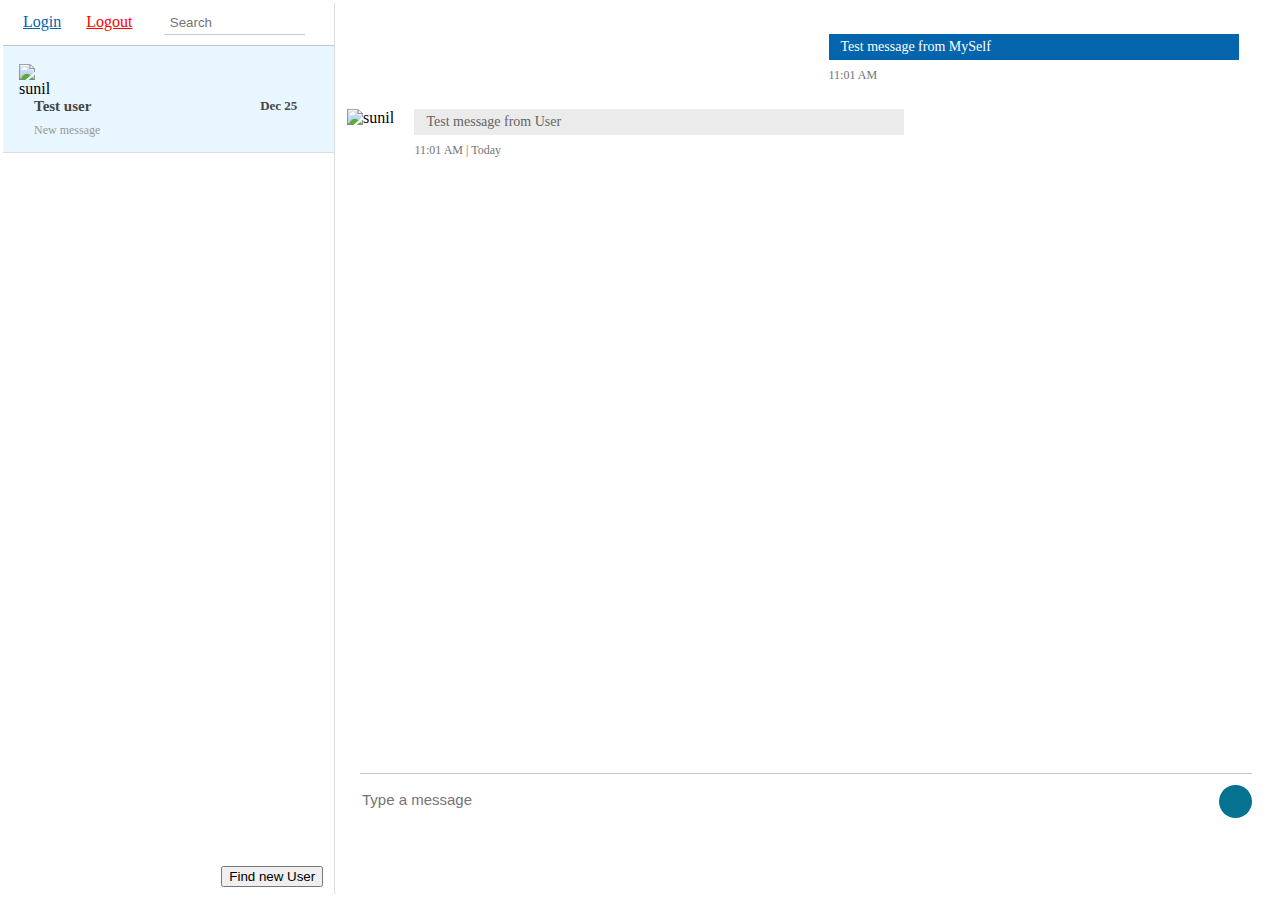
==== index.html @ c70966f1 "first commit" ====
<!DOCTYPE html>

<html lang="ru">

<head>
  <meta charset="utf-8">
  <meta name="robots" content="noindex, nofollow">

  <title>Chat example</title>
  <meta name="viewport" content="width=device-width, initial-scale=1">

  <link rel="stylesheet" href="main.css">

</head>

<body>
  <meta charset="utf-8">
  <meta name="viewport" content="width=device-width, initial-scale=1">

  <!-- <link rel="stylesheet" href="https://stackpath.bootstrapcdn.com/font-awesome/4.7.0/css/font-awesome.min.css">
  <link rel="stylesheet" href="https://maxcdn.bootstrapcdn.com/bootstrap/3.3.7/css/bootstrap.min.css"> -->

  <div class="inbox_msg">
    <div class="inbox_people">
      <div class="headind_srch">
        <div class="recent_heading">
            <a style="color: #0465ac;" href="./login.html">Login</a>
            <a style="color: red; margin-left: 25px;" href="#login">Logout</a>
        </div>
        <div class="srch_bar">
          <div class="stylish-input-group">
            <input type="text" class="search-bar" placeholder="Search">
          </div>
        </div>
      </div>
      <div class="inbox_chat scroll">
        <div class="chat_list active_chat">
          <div class="chat_people">
            <div class="chat_img"> <img src="https://ptetutorials.com/images/user-profile.png" alt="sunil"> </div>
            <div class="chat_ib">
              <h5>Test user <span class="chat_date">Dec 25</span></h5>
              <p>New message</p>
            </div>
          </div>
        </div>

        <button style="bottom: 59px; right: 11px; position: absolute;">Find new User</button>
      </div>
    </div>
    <div class="mesgs">
      <div class="msg_history">
        <div class="outgoing_msg">
          <div class="sent_msg">
            <p>Test message from MySelf</p>
            <span class="time_date"> 11:01 AM</span>
          </div>
        </div>
        <div class="incoming_msg">
          <div class="incoming_msg_img"> <img src="https://ptetutorials.com/images/user-profile.png" alt="sunil">
          </div>
          <div class="received_msg">
            <div class="received_withd_msg">
              <p>Test message from User </p>
              <span class="time_date"> 11:01 AM | Today</span>
            </div>
          </div>
        </div>
      </div>
      <div class="type_msg">
        <div class="input_msg_write">
          <input type="text" class="write_msg" placeholder="Type a message">
          <button class="msg_send_btn" type="button"><i class="fa fa-paper-plane" aria-hidden="true"></i></button>
        </div>
      </div>
    </div>
  </div>

</body>

</html>
---- main.css ----
.container{
  max-width:900px;
}
.inbox_people {
background: #fff;
float: left;
overflow: hidden;
width: 26%;
border-right: 1px solid #ddd;
min-height: 100vh;
}

body{
  margin: 0;
}

.inbox_msg {
clear: both;
overflow: hidden;
max-height: 99vh;
margin: 3px;
}

.top_spac {
margin: 20px 0 0;
}

.recent_heading {
float: left;
width: 40%;
display: flex;
}

.srch_bar {
display: inline-block;
text-align: right;
width: 60%;
}

.headind_srch {
padding: 10px 29px 10px 20px;
overflow: hidden;
border-bottom: 1px solid #c4c4c4;
}

.recent_heading h4 {
color: #0465ac;
  font-size: 16px;
  margin: auto;
  line-height: 29px;
}

.srch_bar input {
outline: none;
border: 1px solid #cdcdcd;
border-width: 0 0 1px 0;
width: 80%;
padding: 2px 0 4px 6px;
background: none;
}

.srch_bar .input-group-addon button {
background: rgba(0, 0, 0, 0) none repeat scroll 0 0;
border: medium none;
padding: 0;
color: #707070;
font-size: 18px;
}

.srch_bar .input-group-addon {
margin: 0 0 0 -27px;
}

.chat_ib h5 {
font-size: 15px;
color: #464646;
margin: 0 0 8px 0;
}

.chat_ib h5 span {
font-size: 13px;
float: right;
}

.chat_ib p {
  font-size: 12px;
  color: #989898;
  margin: auto;
  display: inline-block;
  white-space: nowrap;
  overflow: hidden;
  text-overflow: ellipsis;
}

.chat_img {
float: left;
width: 11%;
}

.chat_img img {
width: 100%
}

.chat_ib {
float: left;
padding: 0 0 0 15px;
width: 88%;
}

.chat_people {
overflow: hidden;
clear: both;
}

.chat_list {
border-bottom: 1px solid #ddd;
margin: 0;
padding: 18px 16px 10px;
}

.inbox_chat {
height: 100vh;
overflow-y: scroll;
position: relative;
}

.active_chat {
background: #e8f6ff;
}

.incoming_msg_img {
display: inline-block;
width: 6%;
}

.incoming_msg_img img {
width: 100%;
}

.received_msg {
display: inline-block;
padding: 0 0 0 10px;
vertical-align: top;
width: 92%;
}

.received_withd_msg p {
background: #ebebeb none repeat scroll 0 0;
color: #646464;
font-size: 14px;
margin: 0;
padding: 5px 10px 5px 12px;
width: 100%;
}

.time_date {
color: #747474;
display: block;
font-size: 12px;
margin: 8px 0 0;
}

.received_withd_msg {
width: 57%;
}

.mesgs{
width:70%;
margin-left: 27%;
margin-top: 5px;
}

.sent_msg p {
background:#0465ac;
font-size: 14px;
margin: 0;
color: #fff;
padding: 5px 10px 5px 12px;
width: 100%;
}

.outgoing_msg {
overflow: hidden;
margin: 26px 0 26px;
}

.sent_msg {
float: right;
width: 46%;
}

.input_msg_write input {
background: rgba(0, 0, 0, 0) none repeat scroll 0 0;
border: medium none;
color: #4c4c4c;
font-size: 15px;
min-height: 48px;
width: 100%;
outline:none;
}

.type_msg {
border-top: 1px solid #c4c4c4;
position: relative;
margin-left: 13px;
width: 100%;
}

.msg_send_btn {
background: #05728f;
border:none;
border-radius: 50%;
color: #fff;
cursor: pointer;
font-size: 15px;
height: 33px;
position: absolute;
right: 0;
top: 11px;
width: 33px;
}

.msg_history {
height: 85vh;
overflow-y: auto;
}

.login-page {
  width: 100%;
  min-height: 100vh;
  display: flex;
  justify-content: center;
  align-items: center;
}

.login-form-1 {
   max-width: 200px;
   width: 100%;
   margin: 0 auto;
   padding: 40px;
   display: flex;
   flex-direction: column;
   justify-content: space-between;
   height: 150px;
}

.login-form-1 h3 {
   text-align: center;
   color: #333;
}
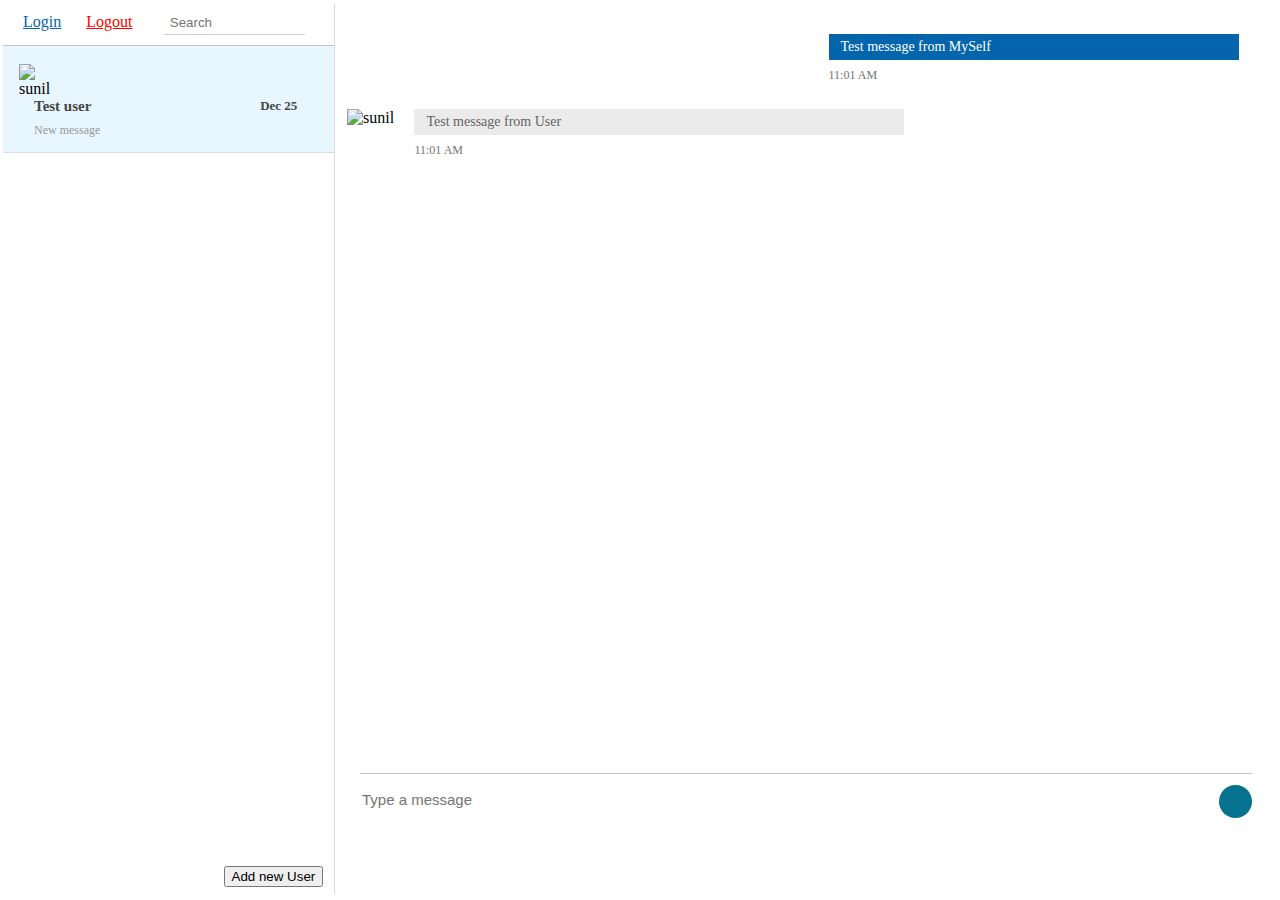
==== commit be7ac872: "Updated button text" ====
--- a/index.html
+++ b/index.html
@@ -17,8 +17,6 @@
   <meta charset="utf-8">
   <meta name="viewport" content="width=device-width, initial-scale=1">
 
-  <!-- <link rel="stylesheet" href="https://stackpath.bootstrapcdn.com/font-awesome/4.7.0/css/font-awesome.min.css">
-  <link rel="stylesheet" href="https://maxcdn.bootstrapcdn.com/bootstrap/3.3.7/css/bootstrap.min.css"> -->
 
   <div class="inbox_msg">
     <div class="inbox_people">
@@ -44,9 +42,12 @@
           </div>
         </div>
 
-        <button style="bottom: 59px; right: 11px; position: absolute;">Find new User</button>
+        <button style="bottom: 59px; right: 11px; position: absolute;">Add new User</button>
       </div>
     </div>
+
+
+
     <div class="mesgs">
       <div class="msg_history">
         <div class="outgoing_msg">
@@ -61,7 +62,7 @@
           <div class="received_msg">
             <div class="received_withd_msg">
               <p>Test message from User </p>
-              <span class="time_date"> 11:01 AM | Today</span>
+              <span class="time_date"> 11:01 AM</span>
             </div>
           </div>
         </div>
--- a/main.css
+++ b/main.css
@@ -51,7 +51,6 @@
 }
 
 .srch_bar input {
-outline: none;
 border: 1px solid #cdcdcd;
 border-width: 0 0 1px 0;
 width: 80%;
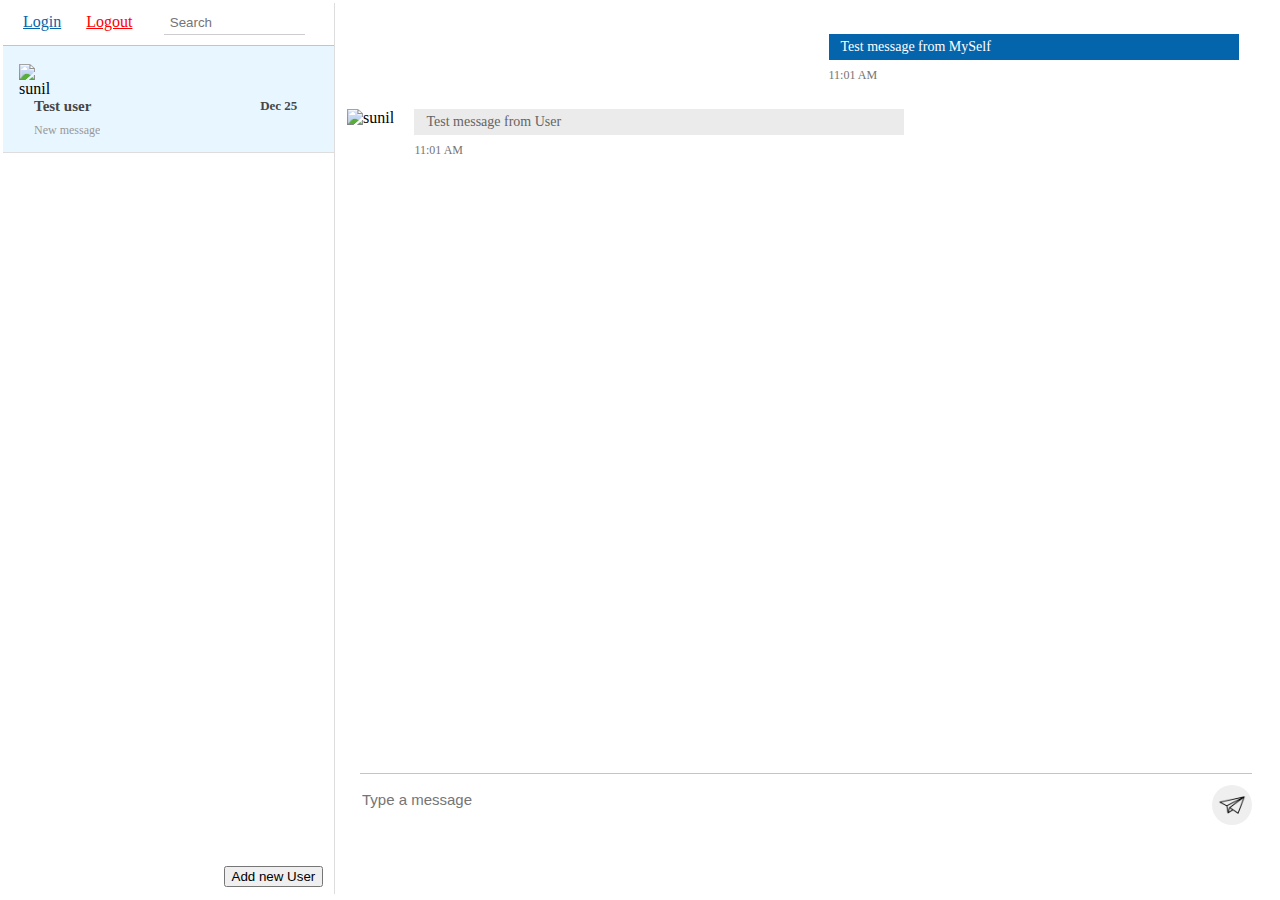
==== commit 369ca6ca: "Added icon for send buttom" ====
--- a/index.html
+++ b/index.html
@@ -70,7 +70,7 @@
       <div class="type_msg">
         <div class="input_msg_write">
           <input type="text" class="write_msg" placeholder="Type a message">
-          <button class="msg_send_btn" type="button"><i class="fa fa-paper-plane" aria-hidden="true"></i></button>
+          <button class="msg_send_btn" type="button"><img src="sent_icon3.png" style="width: 100%;"></img></button>
         </div>
       </div>
     </div>
--- a/main.css
+++ b/main.css
@@ -206,17 +206,20 @@
 }
 
 .msg_send_btn {
-background: #05728f;
+/* background: #05728f; */
 border:none;
 border-radius: 50%;
 color: #fff;
 cursor: pointer;
 font-size: 15px;
-height: 33px;
+height: 40px;
 position: absolute;
 right: 0;
 top: 11px;
-width: 33px;
+width: 40px;
+display: flex;
+align-items: center;
+justify-content: center;
 }
 
 .msg_history {
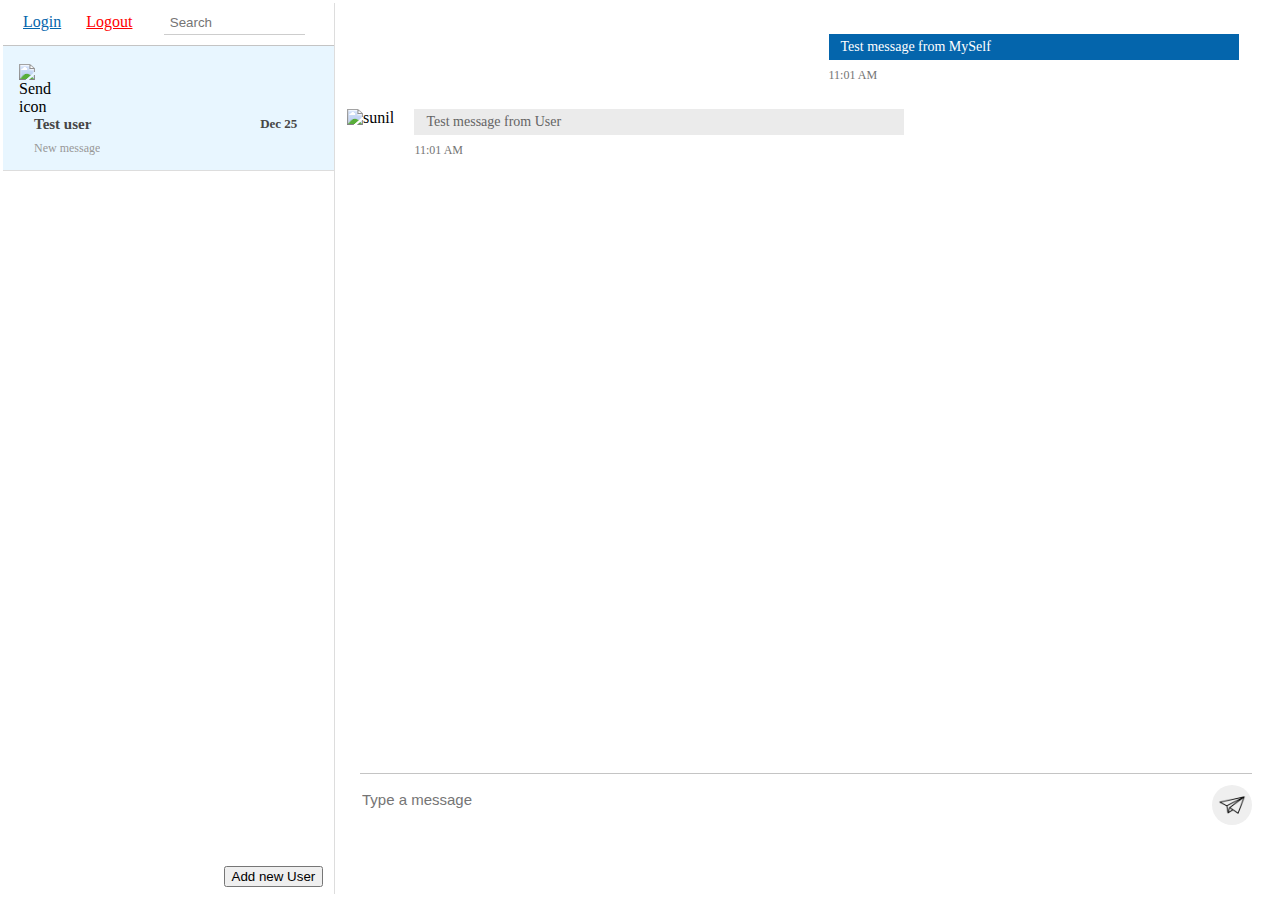
==== commit 00b868e0: "Removed unnecessary code" ====
--- a/index.html
+++ b/index.html
@@ -14,10 +14,7 @@
 </head>
 
 <body>
-  <meta charset="utf-8">
-  <meta name="viewport" content="width=device-width, initial-scale=1">
-
-
+ 
   <div class="inbox_msg">
     <div class="inbox_people">
       <div class="headind_srch">
@@ -34,7 +31,7 @@
       <div class="inbox_chat scroll">
         <div class="chat_list active_chat">
           <div class="chat_people">
-            <div class="chat_img"> <img src="https://ptetutorials.com/images/user-profile.png" alt="sunil"> </div>
+            <div class="chat_img"> <img alt="Send icon" src="https://ptetutorials.com/images/user-profile.png" alt="sunil"> </div>
             <div class="chat_ib">
               <h5>Test user <span class="chat_date">Dec 25</span></h5>
               <p>New message</p>
@@ -45,7 +42,6 @@
         <button style="bottom: 59px; right: 11px; position: absolute;">Add new User</button>
       </div>
     </div>
-
 
 
     <div class="mesgs">
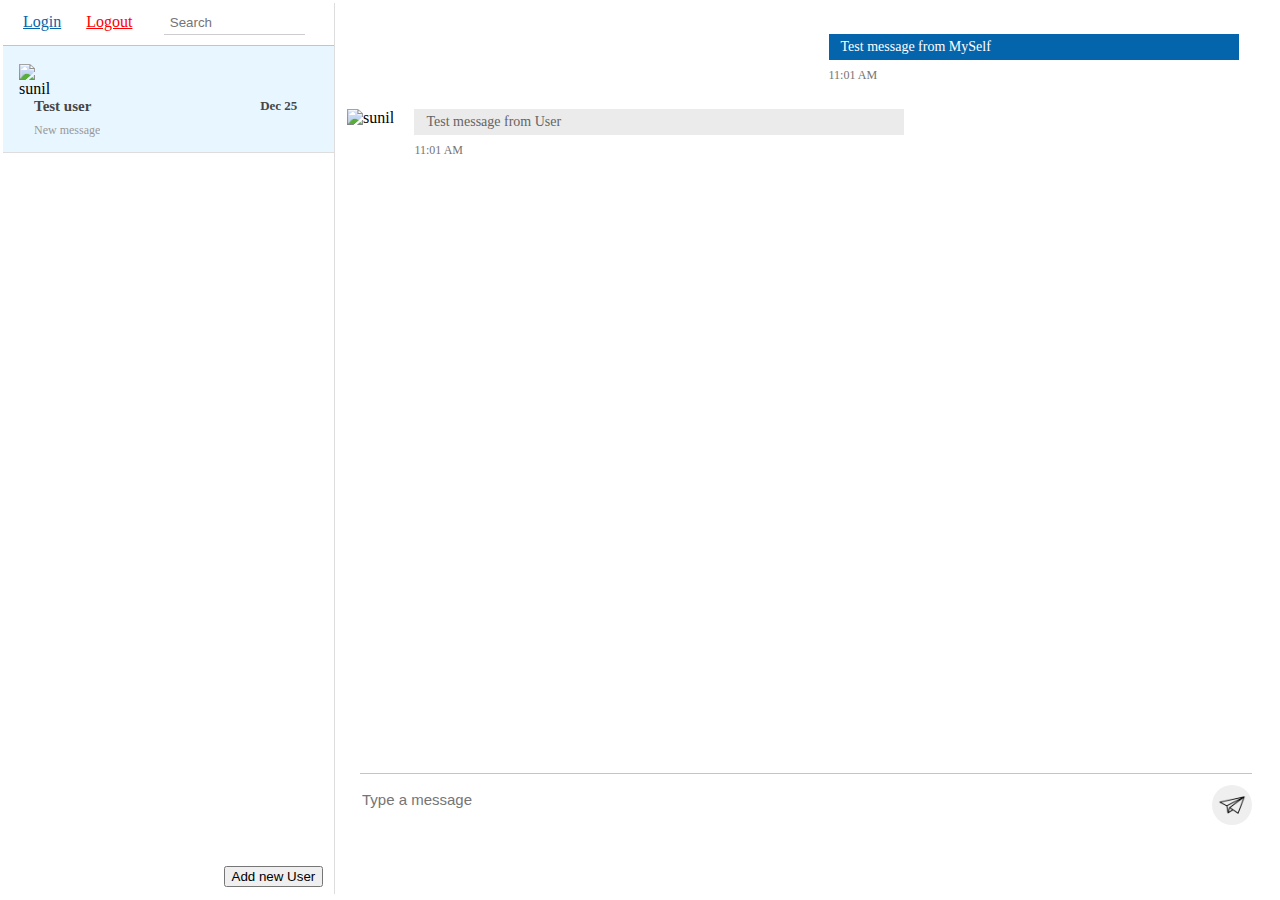
==== commit c3d775b0: "updated html code" ====
--- a/index.html
+++ b/index.html
@@ -31,7 +31,7 @@
       <div class="inbox_chat scroll">
         <div class="chat_list active_chat">
           <div class="chat_people">
-            <div class="chat_img"> <img alt="Send icon" src="https://ptetutorials.com/images/user-profile.png" alt="sunil"> </div>
+            <div class="chat_img"> <img src="https://ptetutorials.com/images/user-profile.png" alt="sunil"> </div>
             <div class="chat_ib">
               <h5>Test user <span class="chat_date">Dec 25</span></h5>
               <p>New message</p>
@@ -42,7 +42,6 @@
         <button style="bottom: 59px; right: 11px; position: absolute;">Add new User</button>
       </div>
     </div>
-
 
     <div class="mesgs">
       <div class="msg_history">
@@ -66,7 +65,7 @@
       <div class="type_msg">
         <div class="input_msg_write">
           <input type="text" class="write_msg" placeholder="Type a message">
-          <button class="msg_send_btn" type="button"><img src="sent_icon3.png" style="width: 100%;"></img></button>
+          <button class="msg_send_btn" type="button"><img alt="Send icon" src="sent_icon3.png" style="width: 100%;"></button>
         </div>
       </div>
     </div>
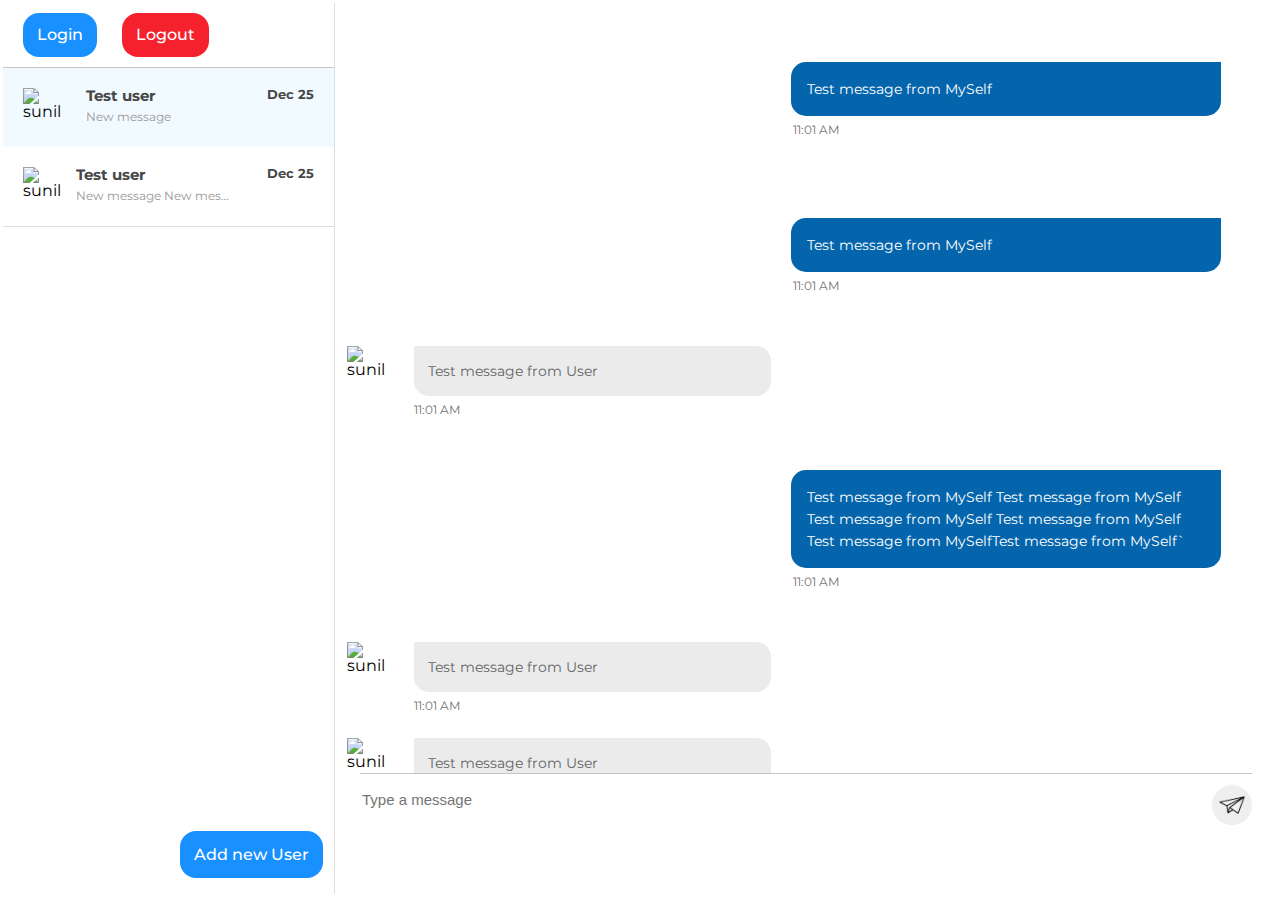
==== commit 208e79ab: "Updated styles & updated login page" ====
--- a/index.html
+++ b/index.html
@@ -3,73 +3,136 @@
 <html lang="ru">
 
 <head>
-  <meta charset="utf-8">
-  <meta name="robots" content="noindex, nofollow">
+    <meta charset="utf-8">
+    <meta name="robots" content="noindex, nofollow">
 
-  <title>Chat example</title>
-  <meta name="viewport" content="width=device-width, initial-scale=1">
+    <title>Chat example</title>
+    <meta name="viewport" content="width=device-width, initial-scale=1">
 
-  <link rel="stylesheet" href="main.css">
-
+    <link rel="stylesheet" href="css/main.css">
+    <link rel="stylesheet" href="css/reset.css">
+    <link rel="stylesheet" href="css/common.css">
+    <link rel="preconnect" href="https://fonts.gstatic.com">
+    <link href="https://fonts.googleapis.com/css2?family=Montserrat:ital,wght@0,100;0,200;0,300;0,400;0,500;0,600;0,700;0,800;0,900;1,100;1,200;1,300;1,400;1,500;1,600;1,700;1,800;1,900&display=swap" rel="stylesheet">
+    <!-- <script src="js/main.js"></script> -->
 </head>
 
 <body>
- 
-  <div class="inbox_msg">
-    <div class="inbox_people">
-      <div class="headind_srch">
-        <div class="recent_heading">
-            <a style="color: #0465ac;" href="./login.html">Login</a>
-            <a style="color: red; margin-left: 25px;" href="#login">Logout</a>
-        </div>
-        <div class="srch_bar">
-          <div class="stylish-input-group">
-            <input type="text" class="search-bar" placeholder="Search">
-          </div>
-        </div>
-      </div>
-      <div class="inbox_chat scroll">
-        <div class="chat_list active_chat">
-          <div class="chat_people">
-            <div class="chat_img"> <img src="https://ptetutorials.com/images/user-profile.png" alt="sunil"> </div>
-            <div class="chat_ib">
-              <h5>Test user <span class="chat_date">Dec 25</span></h5>
-              <p>New message</p>
+
+    <div class="inbox_msg">
+        <div class="inbox_people">
+            <div class="headind_srch">
+                <div class="recent_heading">
+                    <a class="button" href="login.html">Login</a>
+                    <a style="margin-left: 25px;" class="button button-danger" href="#login">Logout</a>
+                </div>
             </div>
-          </div>
+            <div class="inbox_chat scroll">
+                <div class="chat_list">
+                    <div class="chat active_chat">
+                        <div class="chat_img">
+                            <img src="https://ptetutorials.com/images/user-profile.png" alt="sunil">
+                        </div>
+                        <div class="chat_ib">
+                            <h5>Test user <span class="chat_date">Dec 25</span></h5>
+                            <p>New message</p>
+                        </div>
+                    </div>
+                    <div class="chat">
+                        <div class="chat_img">
+                            <img src="https://ptetutorials.com/images/user-profile.png" alt="sunil">
+                        </div>
+                        <div class="chat_ib">
+                            <h5>Test user <span class="chat_date">Dec 25</span></h5>
+                            <p>New message New message New message New message New message New message New message New message </p>
+                        </div>
+                    </div>
+                </div>
+
+                <button style="bottom: 90px; right: 11px; position: absolute;" class="button">Add new User</button>
+            </div>
         </div>
 
-        <button style="bottom: 59px; right: 11px; position: absolute;">Add new User</button>
-      </div>
+        <div class="mesgs">
+            <div class="msg_history">
+                <div class="outgoing_msg">
+                    <div class="sent_msg">
+                        <p>Test message from MySelf</p>
+                        <span class="time_date"> 11:01 AM</span>
+                    </div>
+                </div>
+                <div class="outgoing_msg">
+                    <div class="sent_msg">
+                        <p>Test message from MySelf</p>
+                        <span class="time_date"> 11:01 AM</span>
+                    </div>
+                </div>
+                <div class="incoming_msg">
+                    <div class="incoming_msg_img"> <img src="https://ptetutorials.com/images/user-profile.png" alt="sunil">
+                    </div>
+                    <div class="received_msg">
+                        <div class="received_withd_msg">
+                            <p>Test message from User </p>
+                            <span class="time_date"> 11:01 AM</span>
+                        </div>
+                    </div>
+                </div>
+                <div class="outgoing_msg">
+                    <div class="sent_msg">
+                        <p>Test message from MySelf Test message from MySelf Test message from MySelf Test message from MySelf Test message from MySelfTest message from MySelf`</p>
+                        <span class="time_date"> 11:01 AM</span>
+                    </div>
+                </div>
+                <div class="incoming_msg">
+                    <div class="incoming_msg_img"> <img src="https://ptetutorials.com/images/user-profile.png" alt="sunil">
+                    </div>
+                    <div class="received_msg">
+                        <div class="received_withd_msg">
+                            <p>Test message from User </p>
+                            <span class="time_date"> 11:01 AM</span>
+                        </div>
+                    </div>
+                </div>
+                <div class="incoming_msg">
+                    <div class="incoming_msg_img"> <img src="https://ptetutorials.com/images/user-profile.png" alt="sunil">
+                    </div>
+                    <div class="received_msg">
+                        <div class="received_withd_msg">
+                            <p>Test message from User </p>
+                            <span class="time_date"> 11:01 AM</span>
+                        </div>
+                    </div>
+                </div>
+                <div class="incoming_msg">
+                    <div class="incoming_msg_img"> <img src="https://ptetutorials.com/images/user-profile.png" alt="sunil">
+                    </div>
+                    <div class="received_msg">
+                        <div class="received_withd_msg">
+                            <p>Test message from UserTest message from UserTest message from UserTest message from UserTest message from UserTest message from UserTest message from UserTest message from UserTest message from UserTest message from UserTest
+                                message from UserTest message from User </p>
+                            <span class="time_date"> 11:01 AM</span>
+                        </div>
+                    </div>
+                </div>
+                <div class="incoming_msg">
+                    <div class="incoming_msg_img"> <img src="https://ptetutorials.com/images/user-profile.png" alt="sunil">
+                    </div>
+                    <div class="received_msg">
+                        <div class="received_withd_msg">
+                            <p>Test message from User </p>
+                            <span class="time_date"> 11:01 AM</span>
+                        </div>
+                    </div>
+                </div>
+            </div>
+            <div class="type_msg">
+                <div class="input_msg_write">
+                    <input type="text" class="write_msg" placeholder="Type a message">
+                    <button class="msg_send_btn" type="button"><img alt="Send icon" src="sent_icon3.png" style="width: 100%;"></button>
+                </div>
+            </div>
+        </div>
     </div>
-
-    <div class="mesgs">
-      <div class="msg_history">
-        <div class="outgoing_msg">
-          <div class="sent_msg">
-            <p>Test message from MySelf</p>
-            <span class="time_date"> 11:01 AM</span>
-          </div>
-        </div>
-        <div class="incoming_msg">
-          <div class="incoming_msg_img"> <img src="https://ptetutorials.com/images/user-profile.png" alt="sunil">
-          </div>
-          <div class="received_msg">
-            <div class="received_withd_msg">
-              <p>Test message from User </p>
-              <span class="time_date"> 11:01 AM</span>
-            </div>
-          </div>
-        </div>
-      </div>
-      <div class="type_msg">
-        <div class="input_msg_write">
-          <input type="text" class="write_msg" placeholder="Type a message">
-          <button class="msg_send_btn" type="button"><img alt="Send icon" src="sent_icon3.png" style="width: 100%;"></button>
-        </div>
-      </div>
-    </div>
-  </div>
 
 </body>
 
--- a/css/main.css
+++ b/css/main.css
@@ -0,0 +1,301 @@
+.container {
+    max-width: 900px;
+    margin: 0 auto;
+}
+
+body {
+    font-family: 'Montserrat', sans-serif;
+}
+
+.inbox_people {
+    background: #fff;
+    float: left;
+    overflow: hidden;
+    width: 26%;
+    border-right: 1px solid #ddd;
+    min-height: 100vh;
+}
+
+body {
+    margin: 0;
+}
+
+.inbox_msg {
+    clear: both;
+    overflow: hidden;
+    max-height: 99vh;
+    margin: 3px;
+}
+
+.top_spac {
+    margin: 20px 0 0;
+}
+
+.recent_heading {
+    float: left;
+    width: 40%;
+    display: flex;
+}
+
+.srch_bar {
+    display: inline-block;
+    text-align: right;
+    width: 60%;
+}
+
+.headind_srch {
+    padding: 10px 29px 10px 20px;
+    overflow: hidden;
+    border-bottom: 1px solid #c4c4c4;
+}
+
+.recent_heading h4 {
+    color: #0465ac;
+    font-size: 16px;
+    margin: auto;
+    line-height: 29px;
+}
+
+.srch_bar input {
+    border: 1px solid #cdcdcd;
+    border-width: 0 0 1px 0;
+    width: 80%;
+    padding: 2px 0 4px 6px;
+    background: none;
+}
+
+.srch_bar .input-group-addon button {
+    background: rgba(0, 0, 0, 0) none repeat scroll 0 0;
+    border: medium none;
+    padding: 0;
+    color: #707070;
+    font-size: 18px;
+}
+
+.srch_bar .input-group-addon {
+    margin: 0 0 0 -27px;
+}
+
+.chat_ib h5 {
+    font-size: 15px;
+    color: #464646;
+    margin: 0 0 8px 0;
+}
+
+.chat_ib h5 .chat_date {
+    font-size: 13px;
+    position: absolute;
+    right: 20px;
+}
+
+.chat_ib p {
+    font-size: 12px;
+    color: #989898;
+    margin: auto;
+    display: inline-block;
+    white-space: nowrap;
+    max-width: 60%;
+    padding-bottom: 1px;
+    overflow: hidden !important;
+    text-overflow: ellipsis;
+}
+
+.chat_img {
+    float: left;
+}
+
+.chat_img img {
+    width: 35px;
+}
+
+.chat_ib {
+    float: left;
+    padding: 0 0 0 15px;
+    width: 88%;
+}
+
+.chat {
+    overflow: hidden;
+    clear: both;
+    padding: 20px;
+    display: flex;
+    cursor: pointer;
+    transition: .5s;
+}
+
+.chat:hover {
+    background: #e8f6ff;
+}
+
+.chat_list {
+    border-bottom: 1px solid #ddd;
+    margin: 0;
+}
+
+.inbox_chat::-webkit-scrollbar {
+    display: none;
+}
+
+.inbox_chat {
+    height: 100vh;
+    overflow-y: scroll;
+    position: relative;
+}
+
+.active_chat {
+    background: rgba(232, 246, 255, .6);
+}
+
+.incoming_msg {
+    margin: 26px 0 26px;
+}
+
+.incoming_msg_img {
+    display: inline-block;
+    width: 6%;
+}
+
+.incoming_msg_img img {
+    width: 100%;
+}
+
+.received_msg {
+    display: inline-block;
+    padding: 0 0 0 10px;
+    vertical-align: top;
+    width: 92%;
+}
+
+.received_withd_msg p {
+    background: #ebebeb none repeat scroll 0 0;
+    color: #646464;
+    font-size: 14px;
+    margin: 0;
+    padding: 14px;
+    line-height: 22px;
+    width: 100%;
+    border-radius: 0 15px 15px 15px;
+}
+
+.time_date {
+    color: #747474;
+    display: block;
+    font-size: 12px;
+    margin: 8px 0 0;
+}
+
+.sent_msg .time_date {
+    margin: 8px -20px 0;
+}
+
+.received_withd_msg {
+    width: 40%;
+}
+
+.mesgs {
+    width: 70%;
+    margin-left: 27%;
+    margin-top: 5px;
+}
+
+.sent_msg p {
+    background: #0465ac;
+    font-size: 14px;
+    margin: 0;
+    color: #fff;
+    width: 100%;
+    padding: 16px;
+    line-height: 22px;
+    border-radius: 15px 0px 15px 15px;
+    margin-left: -22px;
+}
+
+.outgoing_msg {
+    overflow: hidden;
+    margin: 26px 0 26px;
+    padding: 14px;
+}
+
+.sent_msg {
+    float: right;
+    width: 46%;
+    padding: 14px;
+    border-radius: 0 15px 15px 15px;
+}
+
+.input_msg_write input {
+    background: rgba(0, 0, 0, 0) none repeat scroll 0 0;
+    border: medium none;
+    color: #4c4c4c;
+    font-size: 15px;
+    min-height: 48px;
+    width: 100%;
+    outline: none;
+}
+
+.type_msg {
+    border-top: 1px solid #c4c4c4;
+    position: relative;
+    margin-left: 13px;
+    width: 100%;
+}
+
+.msg_send_btn {
+    /* background: #05728f; */
+    border: none;
+    border-radius: 50%;
+    color: #fff;
+    cursor: pointer;
+    font-size: 15px;
+    height: 40px;
+    position: absolute;
+    outline: none;
+    right: 0;
+    top: 11px;
+    width: 40px;
+    display: flex;
+    align-items: center;
+    justify-content: center;
+    transition: 0.2s;
+}
+
+.msg_send_btn:hover {
+    filter: contrast(100%) brightness(90%);
+}
+
+.msg_send_btn:active {
+    transform: scale(0.80)
+}
+
+.msg_history {
+    height: 85vh;
+    overflow-y: auto;
+}
+
+.msg_history::-webkit-scrollbar {
+    display: none;
+}
+
+.login-page {
+    width: 100%;
+    min-height: 100vh;
+    display: flex;
+    justify-content: center;
+    align-items: center;
+}
+
+.login-form-1 {
+    max-width: 200px;
+    width: 100%;
+    margin: 0 auto;
+    padding: 40px;
+    display: flex;
+    flex-direction: column;
+    justify-content: space-between;
+    height: 150px;
+}
+
+.login-form-1 h3 {
+    text-align: center;
+    color: #333;
+}--- a/css/common.css
+++ b/css/common.css
@@ -0,0 +1,40 @@
+.button {
+    border-radius: 16px;
+    padding: 14px;
+    background: #1890ff;
+    font-size: 16px;
+    outline: none;
+    cursor: pointer;
+    border: none;
+    font-weight: 500;
+    font-family: 'Montserrat', sans-serif;
+    color: white;
+    transition: 0.2s;
+    text-decoration: none;
+}
+
+.button:hover {
+    transform: scale(1.05);
+}
+
+.button-danger {
+    background: #f5222d;
+}
+
+.button:active {
+    transform: scale(0.90)
+}
+
+.input {
+    font-size: 15px;
+    color: #555;
+    line-height: 1.2;
+    display: block;
+    width: 100%;
+    height: 45px;
+    background: 0 0;
+    padding: 0 5px;
+    border: none;
+    border-bottom: 1.5px solid rgba(0, 0, 0, .5);
+    outline: none;
+}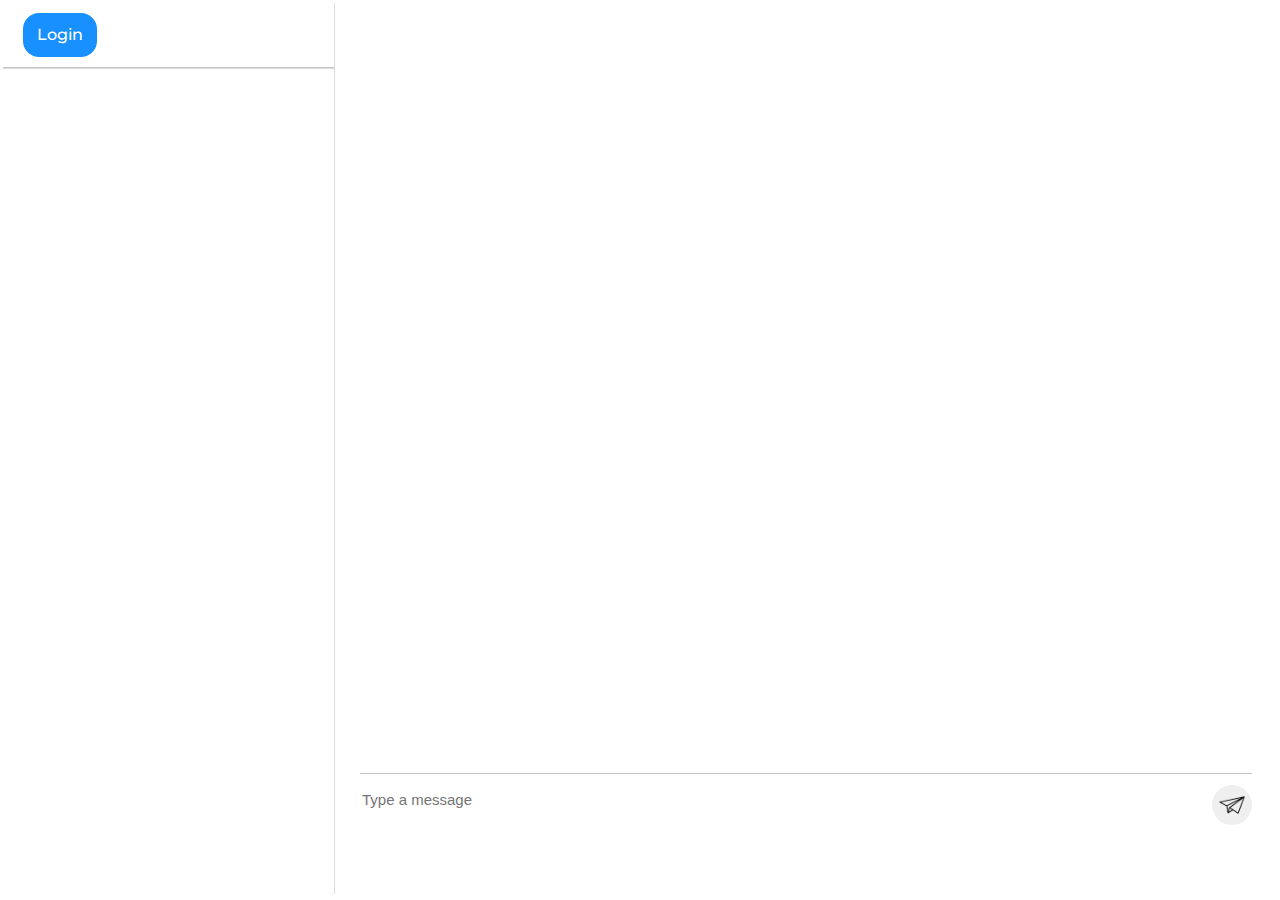
==== commit 9d2cd15c: "Finish project" ====
--- a/index.html
+++ b/index.html
@@ -14,21 +14,29 @@
     <link rel="stylesheet" href="css/common.css">
     <link rel="preconnect" href="https://fonts.gstatic.com">
     <link href="https://fonts.googleapis.com/css2?family=Montserrat:ital,wght@0,100;0,200;0,300;0,400;0,500;0,600;0,700;0,800;0,900;1,100;1,200;1,300;1,400;1,500;1,600;1,700;1,800;1,900&display=swap" rel="stylesheet">
-    <!-- <script src="js/main.js"></script> -->
+    <script src="js/main.js"></script>
 </head>
 
 <body>
 
     <div class="inbox_msg">
         <div class="inbox_people">
+
+
             <div class="headind_srch">
                 <div class="recent_heading">
-                    <a class="button" href="login.html">Login</a>
-                    <a style="margin-left: 25px;" class="button button-danger" href="#login">Logout</a>
+                    <a id='login_button' class="button" href="login.html">Login</a>
+                    <a id='logout_button' style="margin-left: 25px;" class="button button-danger" , onclick="logoutClick()">Logout</a>
                 </div>
             </div>
+
+
+
+            <!--    USERS SECTION     -->
             <div class="inbox_chat scroll">
-                <div class="chat_list">
+                <div class="chat_list" id='chat_list'>
+
+
                     <div class="chat active_chat">
                         <div class="chat_img">
                             <img src="https://ptetutorials.com/images/user-profile.png" alt="sunil">
@@ -38,6 +46,8 @@
                             <p>New message</p>
                         </div>
                     </div>
+
+
                     <div class="chat">
                         <div class="chat_img">
                             <img src="https://ptetutorials.com/images/user-profile.png" alt="sunil">
@@ -47,26 +57,33 @@
                             <p>New message New message New message New message New message New message New message New message </p>
                         </div>
                     </div>
+
                 </div>
 
-                <button style="bottom: 90px; right: 11px; position: absolute;" class="button">Add new User</button>
             </div>
         </div>
 
+
+
         <div class="mesgs">
-            <div class="msg_history">
+            <div class="msg_history" id='msg_history'>
+
+
                 <div class="outgoing_msg">
                     <div class="sent_msg">
                         <p>Test message from MySelf</p>
                         <span class="time_date"> 11:01 AM</span>
                     </div>
                 </div>
+
+
                 <div class="outgoing_msg">
                     <div class="sent_msg">
                         <p>Test message from MySelf</p>
                         <span class="time_date"> 11:01 AM</span>
                     </div>
                 </div>
+
                 <div class="incoming_msg">
                     <div class="incoming_msg_img"> <img src="https://ptetutorials.com/images/user-profile.png" alt="sunil">
                     </div>
@@ -77,12 +94,16 @@
                         </div>
                     </div>
                 </div>
+
+
                 <div class="outgoing_msg">
                     <div class="sent_msg">
                         <p>Test message from MySelf Test message from MySelf Test message from MySelf Test message from MySelf Test message from MySelfTest message from MySelf`</p>
                         <span class="time_date"> 11:01 AM</span>
                     </div>
                 </div>
+
+
                 <div class="incoming_msg">
                     <div class="incoming_msg_img"> <img src="https://ptetutorials.com/images/user-profile.png" alt="sunil">
                     </div>
@@ -93,6 +114,8 @@
                         </div>
                     </div>
                 </div>
+
+
                 <div class="incoming_msg">
                     <div class="incoming_msg_img"> <img src="https://ptetutorials.com/images/user-profile.png" alt="sunil">
                     </div>
@@ -103,6 +126,7 @@
                         </div>
                     </div>
                 </div>
+
                 <div class="incoming_msg">
                     <div class="incoming_msg_img"> <img src="https://ptetutorials.com/images/user-profile.png" alt="sunil">
                     </div>
@@ -127,8 +151,8 @@
             </div>
             <div class="type_msg">
                 <div class="input_msg_write">
-                    <input type="text" class="write_msg" placeholder="Type a message">
-                    <button class="msg_send_btn" type="button"><img alt="Send icon" src="sent_icon3.png" style="width: 100%;"></button>
+                    <input type="text" class="write_msg" id='message_text' placeholder="Type a message">
+                    <button class="msg_send_btn" type="button"><img alt="Send icon" src="images/sent_icon3.png" style="width: 100%;" onclick="sendMessage()"></button>
                 </div>
             </div>
         </div>
--- a/css/main.css
+++ b/css/main.css
@@ -112,6 +112,23 @@
     float: left;
     padding: 0 0 0 15px;
     width: 88%;
+    user-select: none;
+}
+
+.chat_ib::selection {
+    background: none;
+}
+
+.chat_ib::-moz-selection {
+    background: none;
+}
+
+.chat_list::selection {
+    background: none;
+}
+
+.chat_list::-moz-selection {
+    background: none;
 }
 
 .chat {
@@ -130,6 +147,7 @@
 .chat_list {
     border-bottom: 1px solid #ddd;
     margin: 0;
+    user-select: none;
 }
 
 .inbox_chat::-webkit-scrollbar {
